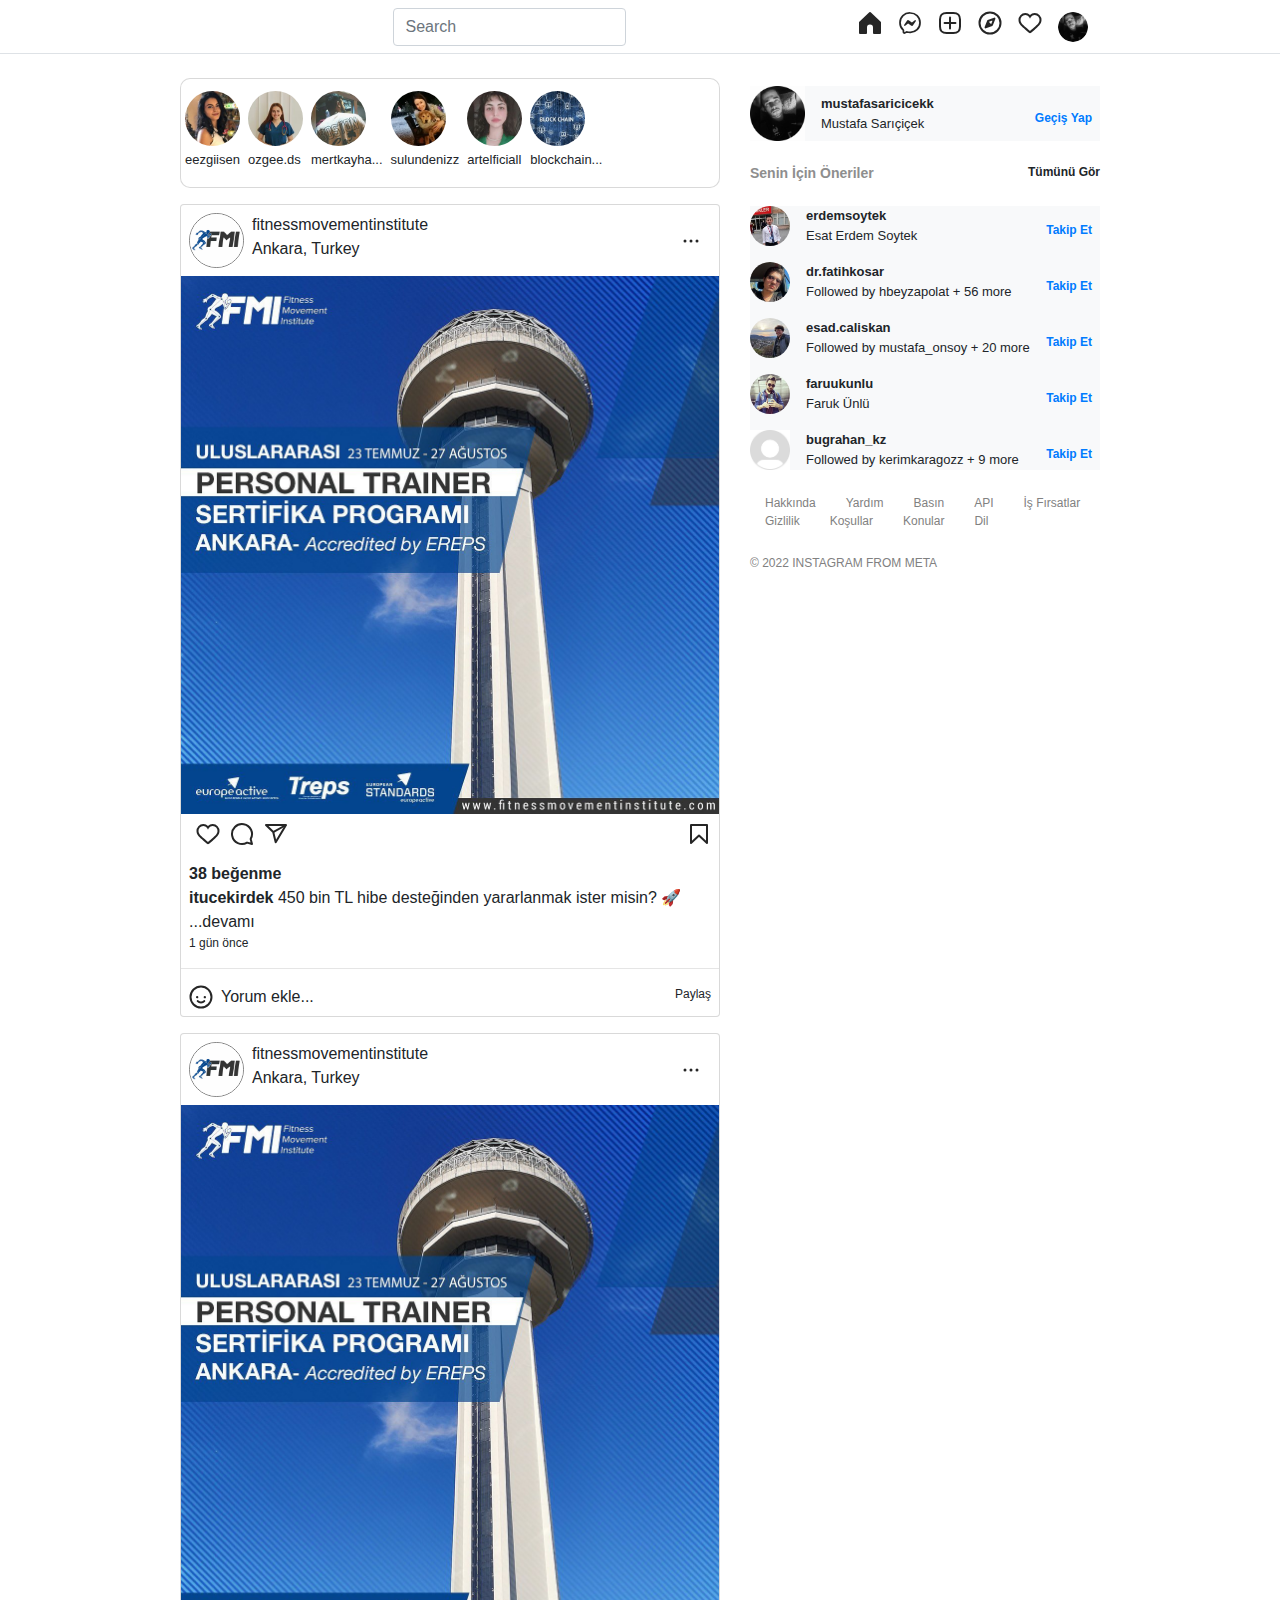
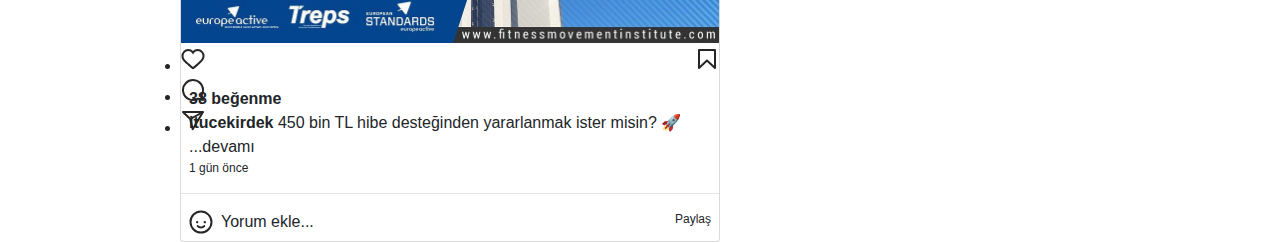
==== instagram-clone/index.html @ b96c252a "Instagram clone created" ====
<!doctype html>
<html lang="en">
  <head>
    <!-- Required meta tags -->
    <meta charset="utf-8">
    <meta name="viewport" content="width=device-width, initial-scale=1, shrink-to-fit=no">

    <!-- Bootstrap CSS -->
    <link rel="stylesheet" href="https://cdn.jsdelivr.net/npm/bootstrap@4.0.0/dist/css/bootstrap.min.css" integrity="sha384-Gn5384xqQ1aoWXA+058RXPxPg6fy4IWvTNh0E263XmFcJlSAwiGgFAW/dAiS6JXm" crossorigin="anonymous">

    <title>Hello, world!</title>
  </head>

  <style>

    #link-list>li {
        margin: 0 15px;
    }

    .like-comment-buttons{
        display: flex;
        list-style-type: none;
        margin: 0 10px;
        
    }
    .like-comment-buttons>li{
        margin: 0 5px;
    }

  </style>


  <body>


  
    <div>
        <nav class="navbar navbar-expand-lg navbar-light border-bottom" style="height: 54px;">
            <div class="container justify-content-center">
                <div class="d-flex justify-content-between col-10 align-items-center" >
                    <a class="navbar-brand my-auto" href="index.html" class="mb-3">
                        <img src="/assets/Instagram-Logo.png" width="103px" height="auto" class="align-top" alt="">
                    </a>            
                    
                    <div>
                        <form class="form-inline my-2 my-lg-0">
                            <input class="form-control mr-sm-2" type="search" placeholder="Search" aria-label="Search">
                        </form>
                    </div>
        
                    <div>
                      <ul id="icons" class="d-flex align-items-center my-auto" style="list-style-type: none;">
                          <li class="mr-3" ><svg aria-label="Ana Sayfa" class="_ab6-" color="#262626" fill="#262626" height="24" role="img" viewBox="0 0 24 24" width="24"><path d="M22 23h-6.001a1 1 0 01-1-1v-5.455a2.997 2.997 0 10-5.993 0V22a1 1 0 01-1 1H2a1 1 0 01-1-1V11.543a1.002 1.002 0 01.31-.724l10-9.543a1.001 1.001 0 011.38 0l10 9.543a1.002 1.002 0 01.31.724V22a1 1 0 01-1 1z"></path></svg></li>
                          <li class="mr-3" ><svg aria-label="Messenger" class="_ab6-" color="#262626" fill="#262626" height="24" role="img" viewBox="0 0 24 24" width="24"><path d="M12.003 2.001a9.705 9.705 0 110 19.4 10.876 10.876 0 01-2.895-.384.798.798 0 00-.533.04l-1.984.876a.801.801 0 01-1.123-.708l-.054-1.78a.806.806 0 00-.27-.569 9.49 9.49 0 01-3.14-7.175 9.65 9.65 0 0110-9.7z" fill="none" stroke="currentColor" stroke-miterlimit="10" stroke-width="1.739"></path><path d="M17.79 10.132a.659.659 0 00-.962-.873l-2.556 2.05a.63.63 0 01-.758.002L11.06 9.47a1.576 1.576 0 00-2.277.42l-2.567 3.98a.659.659 0 00.961.875l2.556-2.049a.63.63 0 01.759-.002l2.452 1.84a1.576 1.576 0 002.278-.42z" fill-rule="evenodd"></path></svg></li>
                          <li class="mr-3" ><svg aria-label="Yeni Gönderi" class="_ab6-" color="#262626" fill="#262626" height="24" role="img" viewBox="0 0 24 24" width="24"><path d="M2 12v3.45c0 2.849.698 4.005 1.606 4.944.94.909 2.098 1.608 4.946 1.608h6.896c2.848 0 4.006-.7 4.946-1.608C21.302 19.455 22 18.3 22 15.45V8.552c0-2.849-.698-4.006-1.606-4.945C19.454 2.7 18.296 2 15.448 2H8.552c-2.848 0-4.006.699-4.946 1.607C2.698 4.547 2 5.703 2 8.552z" fill="none" stroke="currentColor" stroke-linecap="round" stroke-linejoin="round" stroke-width="2"></path><line fill="none" stroke="currentColor" stroke-linecap="round" stroke-linejoin="round" stroke-width="2" x1="6.545" x2="17.455" y1="12.001" y2="12.001"></line><line fill="none" stroke="currentColor" stroke-linecap="round" stroke-linejoin="round" stroke-width="2" x1="12.003" x2="12.003" y1="6.545" y2="17.455"></line></svg></li>
                          <li class="mr-3" ><svg aria-label="Kişiler Bul" class="_ab6-" color="#262626" fill="#262626" height="24" role="img" viewBox="0 0 24 24" width="24"><polygon fill="none" points="13.941 13.953 7.581 16.424 10.06 10.056 16.42 7.585 13.941 13.953" stroke="currentColor" stroke-linecap="round" stroke-linejoin="round" stroke-width="2"></polygon><polygon fill-rule="evenodd" points="10.06 10.056 13.949 13.945 7.581 16.424 10.06 10.056"></polygon><circle cx="12.001" cy="12.005" fill="none" r="10.5" stroke="currentColor" stroke-linecap="round" stroke-linejoin="round" stroke-width="2"></circle></svg></li>
                          <li class="mr-3" ><svg aria-label="Hareket Akışı" class="_ab6-" color="#262626" fill="#262626" height="24" role="img" viewBox="0 0 24 24" width="24"><path d="M16.792 3.904A4.989 4.989 0 0121.5 9.122c0 3.072-2.652 4.959-5.197 7.222-2.512 2.243-3.865 3.469-4.303 3.752-.477-.309-2.143-1.823-4.303-3.752C5.141 14.072 2.5 12.167 2.5 9.122a4.989 4.989 0 014.708-5.218 4.21 4.21 0 013.675 1.941c.84 1.175.98 1.763 1.12 1.763s.278-.588 1.11-1.766a4.17 4.17 0 013.679-1.938m0-2a6.04 6.04 0 00-4.797 2.127 6.052 6.052 0 00-4.787-2.127A6.985 6.985 0 00.5 9.122c0 3.61 2.55 5.827 5.015 7.97.283.246.569.494.853.747l1.027.918a44.998 44.998 0 003.518 3.018 2 2 0 002.174 0 45.263 45.263 0 003.626-3.115l.922-.824c.293-.26.59-.519.885-.774 2.334-2.025 4.98-4.32 4.98-7.94a6.985 6.985 0 00-6.708-7.218z"></path></svg></li>
                          <li>
                            <div style="overflow: hidden; border-radius: 50%; width: 30px; height: 30px; background-color: aqua;"><img src="assets/117233356_623183255265161_8671667088254686065_n.jpg" style="width: 100%; height: 100%;" alt=""></div>
                          </li>
                      </ul>
                    </div>
                </div>
            </div>  
            
        </nav>
    </div>

    <div class="container">
        <div class="row mt-4 d-flex ">
            <div class="col-12 col-md-6 offset-1">
                <div class="pt-1" style="background-color: #fff; border-radius: 10px; border: 1px solid rgb(128, 128, 128, 0.3); height: 110px; overflow: hidden;">
                    <ul class="py-2 pl-1 d-flex" style="list-style-type: none;">
                        <li class="mr-2" style="font-size: 13px;"><div style="overflow: hidden; border-radius: 50%; width: 55px; height: 55px"><img src="assets/39492329_2162173567436276_4936325017030885376_n.jpg" style="width: 100%;"  alt=""></div> <div class="mt-1">eezgiisen</div> </li>
                        <li class="mr-2" style="font-size: 13px;"><div style="overflow: hidden; border-radius: 50%; width: 55px; height: 55px"><img src="assets/275403962_155746536817664_4737888452292793394_n.jpg" style="width: 100%; " alt=""></div><div class="mt-1">ozgee.ds</div></li>
                        <li  class="mr-2"style="font-size: 13px;"><div style="overflow: hidden; border-radius: 50%; width: 55px; height: 55px"><img src="assets/283720197_1039146020357976_8866000958496118867_n.jpg" style="width: 100%; " alt=""></div><div class="mt-1">mertkayha...</div></li>
                        <li class="mr-2" style="font-size: 13px;"><div style="overflow: hidden; border-radius: 50%; width: 55px; height: 55px"><img src="assets/285873271_522688216250645_4716008266825705206_n.jpg" style="width: 100%; " alt=""></div><div class="mt-1">sulundenizz</div></li>
                        <li class="mr-2" style="font-size: 13px;"><div style="overflow: hidden; border-radius: 50%; width: 55px; height: 55px"><img src="assets/287829504_114152871320622_4430251017793828927_n.jpg" style="width: 100%;" alt=""></div><div class="mt-1">artelficiall</div></li>
                        <li class="mr-2" style="font-size: 13px;"><div style="overflow: hidden; border-radius: 50%; width: 55px; height: 55px"><img src="assets/93122113_645320112981456_159968273142644736_n.jpg" style="width: 100%;" alt=""></div><div class="mt-1">blockchain...</div></li>
                    </ul>            
                </div>
                   


                <div class="mt-3 rounded" style="background-color: #fff; border:1px solid rgb(128, 128, 128, 0.3);">
                    <div class="d-flex justify-content-between p-2">
                        <div class="d-flex" >
                            <div class="mr-2" style="overflow: hidden; border: 1px solid gray; border-radius: 50%; width: 55px; height: 55px"><img src="assets/47582044_812583369086439_6063158031288369152_n.jpg" style="width: 100%;" alt=""></div>
                            <div class="mr-5">
                                <div>fitnessmovementinstitute</div>
                                <div>Ankara, Turkey</div>
                            </div>
                        </div>
                        <div class="mr-2 mt-3" style="height: 24px; width: 24px;">
                            <svg aria-label="Diğer seçenekler" class="_ab6-" color="#262626" fill="#262626" height="24" role="img" viewBox="0 0 24 24" width="24"><circle cx="12" cy="12" r="1.5"></circle><circle cx="6" cy="12" r="1.5"></circle><circle cx="18" cy="12" r="1.5"></circle></svg>
                        </div>
                    </div>
                    <img class="p-0 w-100" src="assets/290001799_981225785877217_3375201631960309281_n.jpg" alt="">
                    <div class="d-flex justify-content-between mt-2" style="height: 40px;">
                        <ul class="p-0 like-comment-buttons" >
                            <li><svg aria-label="Beğen" class="_ab6-" color="#262626" fill="#262626" height="24" role="img" viewBox="0 0 24 24" width="24"><path d="M16.792 3.904A4.989 4.989 0 0121.5 9.122c0 3.072-2.652 4.959-5.197 7.222-2.512 2.243-3.865 3.469-4.303 3.752-.477-.309-2.143-1.823-4.303-3.752C5.141 14.072 2.5 12.167 2.5 9.122a4.989 4.989 0 014.708-5.218 4.21 4.21 0 013.675 1.941c.84 1.175.98 1.763 1.12 1.763s.278-.588 1.11-1.766a4.17 4.17 0 013.679-1.938m0-2a6.04 6.04 0 00-4.797 2.127 6.052 6.052 0 00-4.787-2.127A6.985 6.985 0 00.5 9.122c0 3.61 2.55 5.827 5.015 7.97.283.246.569.494.853.747l1.027.918a44.998 44.998 0 003.518 3.018 2 2 0 002.174 0 45.263 45.263 0 003.626-3.115l.922-.824c.293-.26.59-.519.885-.774 2.334-2.025 4.98-4.32 4.98-7.94a6.985 6.985 0 00-6.708-7.218z"></path></svg></li>
                            <li><svg aria-label="Yorum Yap" class="_ab6-" color="#262626" fill="#262626" height="24" role="img" viewBox="0 0 24 24" width="24"><path d="M20.656 17.008a9.993 9.993 0 10-3.59 3.615L22 22z" fill="none" stroke="currentColor" stroke-linejoin="round" stroke-width="2"></path></svg></li>
                            <li><svg aria-label="Gönderi Paylaş" class="_ab6-" color="#262626" fill="#262626" height="24" role="img" viewBox="0 0 24 24" width="24"><line fill="none" stroke="currentColor" stroke-linejoin="round" stroke-width="2" x1="22" x2="9.218" y1="3" y2="10.083"></line><polygon fill="none" points="11.698 20.334 22 3.001 2 3.001 9.218 10.084 11.698 20.334" stroke="currentColor" stroke-linejoin="round" stroke-width="2"></polygon></svg></li>
                        </ul>
                        
                        <div class="mr-2">
                            <svg aria-label="Kaydet" class="_ab6-" color="#262626" fill="#262626" height="24" role="img" viewBox="0 0 24 24" width="24"><polygon fill="none" points="20 21 12 13.44 4 21 4 3 20 3 20 21" stroke="currentColor" stroke-linecap="round" stroke-linejoin="round" stroke-width="2"></polygon></svg>
                        </div>                    
                    </div>
                    <div class="ml-2" > <b>38 beğenme</b> </div>
                    <div class="ml-2" > <b>itucekirdek</b>  450 bin TL hibe desteğinden yararlanmak ister misin? 🚀</div>
                    <div class="ml-2">...devamı</div>
                    <div class="ml-2" style="font-size: 12px;">1 gün önce</div>
                    <hr>
                    <div class="d-flex justify-content-between" >
                        <div class="d-flex">
                            <div class="mx-2" ><svg aria-label="İfade Simgesi" class="_ab6-" color="#262626" fill="#262626" height="24" role="img" viewBox="0 0 24 24" width="24"><path d="M15.83 10.997a1.167 1.167 0 101.167 1.167 1.167 1.167 0 00-1.167-1.167zm-6.5 1.167a1.167 1.167 0 10-1.166 1.167 1.167 1.167 0 001.166-1.167zm5.163 3.24a3.406 3.406 0 01-4.982.007 1 1 0 10-1.557 1.256 5.397 5.397 0 008.09 0 1 1 0 00-1.55-1.263zM12 .503a11.5 11.5 0 1011.5 11.5A11.513 11.513 0 0012 .503zm0 21a9.5 9.5 0 119.5-9.5 9.51 9.51 0 01-9.5 9.5z"></path></svg></div>
                            <div>Yorum ekle...</div>
                        </div>
                        <div class="mr-2" style="font-size: 12px;" >
                            Paylaş
                        </div>
                    </div>

                </div> 
                <!-- post -->

                <div class="mt-3 rounded" style="background-color: #fff; border:1px solid rgb(128, 128, 128, 0.3);">
                    <div class="d-flex justify-content-between p-2">
                        <div class="d-flex" >
                            <div class="mr-2" style="overflow: hidden; border: 1px solid gray; border-radius: 50%; width: 55px; height: 55px"><img src="assets/47582044_812583369086439_6063158031288369152_n.jpg" style="width: 100%;" alt=""></div>
                            <div class="mr-5">
                                <div>fitnessmovementinstitute</div>
                                <div>Ankara, Turkey</div>
                            </div>
                        </div>
                        <div class="mr-2 mt-3" style="height: 24px; width: 24px;">
                            <svg aria-label="Diğer seçenekler" class="_ab6-" color="#262626" fill="#262626" height="24" role="img" viewBox="0 0 24 24" width="24"><circle cx="12" cy="12" r="1.5"></circle><circle cx="6" cy="12" r="1.5"></circle><circle cx="18" cy="12" r="1.5"></circle></svg>
                        </div>
                    </div>
                    <img class="p-0 w-100" src="assets/290001799_981225785877217_3375201631960309281_n.jpg" alt="">
                    <div class="d-flex justify-content-between mt-1" style="height: 40px;">
                        <ul class="p-0" >
                            <li><svg aria-label="Beğen" class="_ab6-" color="#262626" fill="#262626" height="24" role="img" viewBox="0 0 24 24" width="24"><path d="M16.792 3.904A4.989 4.989 0 0121.5 9.122c0 3.072-2.652 4.959-5.197 7.222-2.512 2.243-3.865 3.469-4.303 3.752-.477-.309-2.143-1.823-4.303-3.752C5.141 14.072 2.5 12.167 2.5 9.122a4.989 4.989 0 014.708-5.218 4.21 4.21 0 013.675 1.941c.84 1.175.98 1.763 1.12 1.763s.278-.588 1.11-1.766a4.17 4.17 0 013.679-1.938m0-2a6.04 6.04 0 00-4.797 2.127 6.052 6.052 0 00-4.787-2.127A6.985 6.985 0 00.5 9.122c0 3.61 2.55 5.827 5.015 7.97.283.246.569.494.853.747l1.027.918a44.998 44.998 0 003.518 3.018 2 2 0 002.174 0 45.263 45.263 0 003.626-3.115l.922-.824c.293-.26.59-.519.885-.774 2.334-2.025 4.98-4.32 4.98-7.94a6.985 6.985 0 00-6.708-7.218z"></path></svg></li>
                            <li><svg aria-label="Yorum Yap" class="_ab6-" color="#262626" fill="#262626" height="24" role="img" viewBox="0 0 24 24" width="24"><path d="M20.656 17.008a9.993 9.993 0 10-3.59 3.615L22 22z" fill="none" stroke="currentColor" stroke-linejoin="round" stroke-width="2"></path></svg></li>
                            <li><svg aria-label="Gönderi Paylaş" class="_ab6-" color="#262626" fill="#262626" height="24" role="img" viewBox="0 0 24 24" width="24"><line fill="none" stroke="currentColor" stroke-linejoin="round" stroke-width="2" x1="22" x2="9.218" y1="3" y2="10.083"></line><polygon fill="none" points="11.698 20.334 22 3.001 2 3.001 9.218 10.084 11.698 20.334" stroke="currentColor" stroke-linejoin="round" stroke-width="2"></polygon></svg></li>
                        </ul>
                        
                        <div style="list-style-type: none;" >
                            <svg aria-label="Kaydet" class="_ab6-" color="#262626" fill="#262626" height="24" role="img" viewBox="0 0 24 24" width="24"><polygon fill="none" points="20 21 12 13.44 4 21 4 3 20 3 20 21" stroke="currentColor" stroke-linecap="round" stroke-linejoin="round" stroke-width="2"></polygon></svg>
                        </div>                    
                    </div>
                    <div class="ml-2" > <b>38 beğenme</b> </div>
                    <div class="ml-2" > <b>itucekirdek</b>  450 bin TL hibe desteğinden yararlanmak ister misin? 🚀</div>
                    <div class="ml-2">...devamı</div>
                    <div class="ml-2" style="font-size: 12px;">1 gün önce</div>
                    <hr>
                    <div class="d-flex justify-content-between" >
                        <div class="d-flex">
                            <div class="mx-2" ><svg aria-label="İfade Simgesi" class="_ab6-" color="#262626" fill="#262626" height="24" role="img" viewBox="0 0 24 24" width="24"><path d="M15.83 10.997a1.167 1.167 0 101.167 1.167 1.167 1.167 0 00-1.167-1.167zm-6.5 1.167a1.167 1.167 0 10-1.166 1.167 1.167 1.167 0 001.166-1.167zm5.163 3.24a3.406 3.406 0 01-4.982.007 1 1 0 10-1.557 1.256 5.397 5.397 0 008.09 0 1 1 0 00-1.55-1.263zM12 .503a11.5 11.5 0 1011.5 11.5A11.513 11.513 0 0012 .503zm0 21a9.5 9.5 0 119.5-9.5 9.51 9.51 0 01-9.5 9.5z"></path></svg></div>
                            <div>Yorum ekle...</div>
                        </div>
                        <div class="mr-2" style="font-size: 12px;" >
                            Paylaş
                        </div>
                    </div>

                </div>
                <!-- post -->
            </div>

            <!-- right col -->
            <div class="col-md-4 pt-2">
                    <div class="bg-light">
                        <div class=" d-flex justify-content-between align-items-center pr-2">
                            <div class="d-flex align-items-center" >
                                <div class="mr-2" style="border-radius: 50%; width: 55px; height: 55px"><img src="assets/117233356_623183255265161_8671667088254686065_n.jpg" style="width: 100%;" alt=""></div>
                                <div class="ml-2" style="font-size: 13px; ;"> 
                                    <div> <b>mustafasaricicekk</b></div>
                                    <div>Mustafa Sarıçiçek</div>  
                                </div>
                            </div>
                            <div class="btn-link mt-2" style="font-size:12px;"> <strong>Geçiş Yap</strong> </div>
                        </div>
                    </div>
                    <div class="d-flex flex-row justify-content-between mt-4 w-100 ">
                        <h6 style="color: rgba(142,142,142); font-size: 14px;" > <strong>Senin İçin Öneriler</strong> </h6>
                        <h6 style="font-size: 12px;" > <b>Tümünü Gör</b></h6>
                    </div>
                    <div class="bg-light mt-3 w-100">
                        <div class=" d-flex justify-content-between align-items-center pr-2 mb-3">
                            <div class="d-flex align-items-center" >
                                <div class="mr-2" style="overflow: hidden; border-radius: 50%; width: 40px; height: 40px"><img src="assets/280242737_160310383075117_6004504259274877251_n.jpg" style="width: 100%;" alt=""></div>
                                <div class="ml-2" style="font-size: 13px; ;"> 
                                    <div> <b>erdemsoytek</b></div>
                                    <div>Esat Erdem Soytek</div>  
                                </div>
                            </div>
                            <div class="btn-link mt-2" style="font-size:12px;"> <strong>Takip Et</strong></div>
                        </div>
                        <div class=" d-flex justify-content-between align-items-center pr-2 mb-3">
                            <div class="d-flex align-items-center" >
                                <div class="mr-2" style="overflow: hidden; border-radius: 50%; width: 40px; height: 40px"><img src="assets/275853028_1135746520559870_5439527010270564620_n.jpg" style="width: 100%;" alt=""></div>
                                <div class="ml-2" style="font-size: 13px; ;"> 
                                    <div> <b>dr.fatihkosar</b></div>
                                    <div>Followed by hbeyzapolat + 56 more</div>  
                                </div>
                            </div>
                            <div class="btn-link mt-2" style="font-size:12px;"> <strong>Takip Et</strong></div>
                        </div>
                        <div class=" d-flex justify-content-between align-items-center pr-2 mb-3">
                            <div class="d-flex align-items-center" >
                                <div class="mr-2" style="overflow: hidden; border-radius: 50%; width: 40px; height: 40px"><img src="assets/278941067_514770360226655_4612554648696512125_n.jpg" style="width: 100%;" alt=""></div>
                                <div class="ml-2" style="font-size: 13px; ;"> 
                                    <div> <b>esad.caliskan</b></div>
                                    <div>Followed by mustafa_onsoy + 20 more</div>  
                                </div>
                            </div>
                            <div class="btn-link mt-2" style="font-size:12px;"> <strong>Takip Et</strong></div>
                        </div>
                        <div class=" d-flex justify-content-between align-items-center pr-2 mb-3">
                            <div class="d-flex align-items-center" >
                                <div class="mr-2" style="overflow: hidden; border-radius: 50%; width: 40px; height: 40px"><img src="assets/287115003_798251934474668_7531052506815491068_n.jpg" style="width: 100%;" alt=""></div>
                                <div class="ml-2" style="font-size: 13px; ;"> 
                                    <div> <b>faruukunlu</b></div>
                                    <div>Faruk Ünlü</div>  
                                </div>
                            </div>
                            <div class="btn-link mt-2" style="font-size:12px;"> <strong>Takip Et</strong></div>
                        </div>
                        <div class=" d-flex justify-content-between align-items-center pr-2 mb-3">
                            <div class="d-flex align-items-center" >
                                <div class="mr-2" style="border-radius: 50%; width: 40px; height: 40px"><img src="assets/44884218_345707102882519_2446069589734326272_n.jpg" style="width: 100%;" alt=""></div>
                                <div class="ml-2" style="font-size: 13px; ;"> 
                                    <div> <b>bugrahan_kz</b></div>
                                    <div>Followed by kerimkaragozz + 9 more</div>  
                                </div>
                            </div>
                            <div class="btn-link mt-2" style="font-size:12px;"> <strong>Takip Et</strong></div>
                        </div>
                                                   
                    </div>
                    <div class="my-4" >
                        <ul class="d-flex flex-row flex-wrap w-100 p-0" id="link-list" style="font-size: 12px; list-style-type: none; color: rgba(129,129,129);">
                            <li  >Hakkında</li>
                            <li>Yardım</li>
                            <li>Basın</li>
                            <li>API</li>
                            <li>İş Fırsatlar</li>
                            <li>Gizlilik</li>
                            <li>Koşullar</li>
                            <li>Konular</li>
                            <li>Dil</li>
                        </ul>                
                    </div>
                    <div  style="font-size: 12px; color: rgba(129,129,129); text-transform: uppercase;">© 2022 Instagram from Meta</div> 

            </div>
    </div>

    

    <!-- Optional JavaScript -->
    <!-- jQuery first, then Popper.js, then Bootstrap JS -->
    <script src="https://code.jquery.com/jquery-3.2.1.slim.min.js" integrity="sha384-KJ3o2DKtIkvYIK3UENzmM7KCkRr/rE9/Qpg6aAZGJwFDMVNA/GpGFF93hXpG5KkN" crossorigin="anonymous"></script>
    <script src="https://cdn.jsdelivr.net/npm/popper.js@1.12.9/dist/umd/popper.min.js" integrity="sha384-ApNbgh9B+Y1QKtv3Rn7W3mgPxhU9K/ScQsAP7hUibX39j7fakFPskvXusvfa0b4Q" crossorigin="anonymous"></script>
    <script src="https://cdn.jsdelivr.net/npm/bootstrap@4.0.0/dist/js/bootstrap.min.js" integrity="sha384-JZR6Spejh4U02d8jOt6vLEHfe/JQGiRRSQQxSfFWpi1MquVdAyjUar5+76PVCmYl" crossorigin="anonymous"></script>
  </body>
</html>
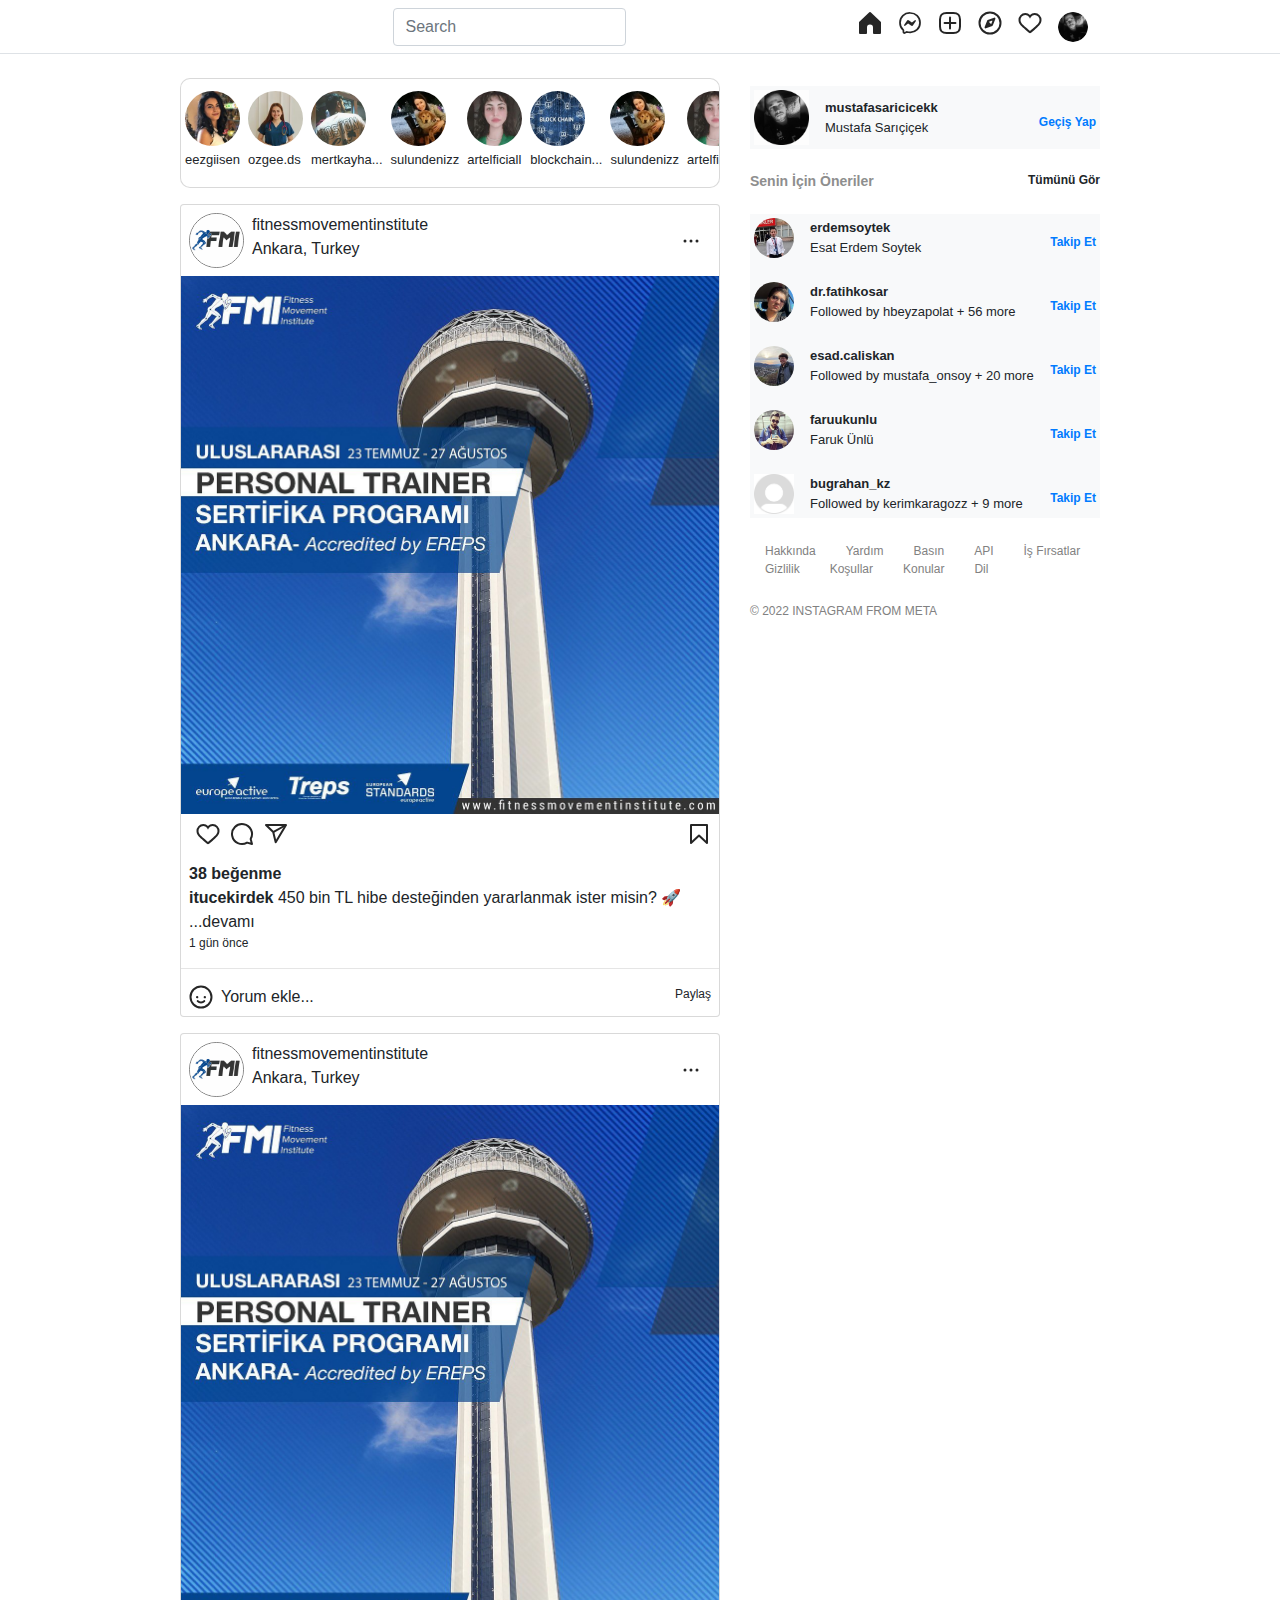
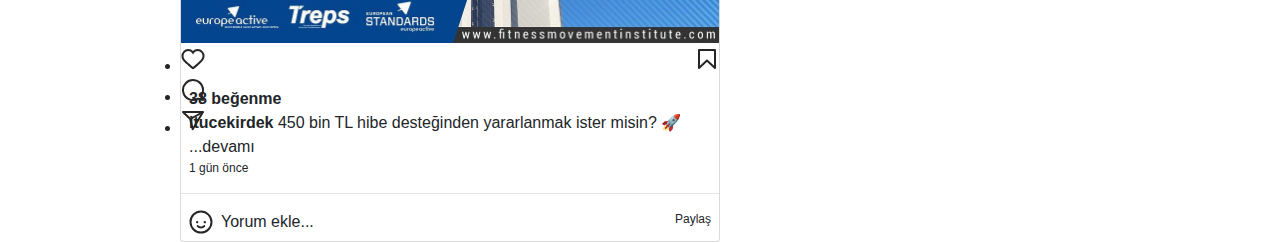
==== commit c759e8d8: "Add files via upload" ====
--- a/instagram-clone/index.html
+++ b/instagram-clone/index.html
@@ -77,6 +77,9 @@
                         <li class="mr-2" style="font-size: 13px;"><div style="overflow: hidden; border-radius: 50%; width: 55px; height: 55px"><img src="assets/285873271_522688216250645_4716008266825705206_n.jpg" style="width: 100%; " alt=""></div><div class="mt-1">sulundenizz</div></li>
                         <li class="mr-2" style="font-size: 13px;"><div style="overflow: hidden; border-radius: 50%; width: 55px; height: 55px"><img src="assets/287829504_114152871320622_4430251017793828927_n.jpg" style="width: 100%;" alt=""></div><div class="mt-1">artelficiall</div></li>
                         <li class="mr-2" style="font-size: 13px;"><div style="overflow: hidden; border-radius: 50%; width: 55px; height: 55px"><img src="assets/93122113_645320112981456_159968273142644736_n.jpg" style="width: 100%;" alt=""></div><div class="mt-1">blockchain...</div></li>
+                        <li class="mr-2" style="font-size: 13px;"><div style="overflow: hidden; border-radius: 50%; width: 55px; height: 55px"><img src="assets/285873271_522688216250645_4716008266825705206_n.jpg" style="width: 100%; " alt=""></div><div class="mt-1">sulundenizz</div></li>
+                        <li class="mr-2" style="font-size: 13px;"><div style="overflow: hidden; border-radius: 50%; width: 55px; height: 55px"><img src="assets/287829504_114152871320622_4430251017793828927_n.jpg" style="width: 100%;" alt=""></div><div class="mt-1">artelficiall</div></li>
+                        <li class="mr-2" style="font-size: 13px;"><div style="overflow: hidden; border-radius: 50%; width: 55px; height: 55px"><img src="assets/93122113_645320112981456_159968273142644736_n.jpg" style="width: 100%;" alt=""></div><div class="mt-1">blockchain...</div></li>
                     </ul>            
                 </div>
                    
@@ -172,7 +175,7 @@
             <!-- right col -->
             <div class="col-md-4 pt-2">
                     <div class="bg-light">
-                        <div class=" d-flex justify-content-between align-items-center pr-2">
+                        <div class=" d-flex justify-content-between align-items-center p-1">
                             <div class="d-flex align-items-center" >
                                 <div class="mr-2" style="border-radius: 50%; width: 55px; height: 55px"><img src="assets/117233356_623183255265161_8671667088254686065_n.jpg" style="width: 100%;" alt=""></div>
                                 <div class="ml-2" style="font-size: 13px; ;"> 
@@ -188,7 +191,7 @@
                         <h6 style="font-size: 12px;" > <b>Tümünü Gör</b></h6>
                     </div>
                     <div class="bg-light mt-3 w-100">
-                        <div class=" d-flex justify-content-between align-items-center pr-2 mb-3">
+                        <div class=" d-flex justify-content-between align-items-center p-1 mb-3">
                             <div class="d-flex align-items-center" >
                                 <div class="mr-2" style="overflow: hidden; border-radius: 50%; width: 40px; height: 40px"><img src="assets/280242737_160310383075117_6004504259274877251_n.jpg" style="width: 100%;" alt=""></div>
                                 <div class="ml-2" style="font-size: 13px; ;"> 
@@ -198,7 +201,7 @@
                             </div>
                             <div class="btn-link mt-2" style="font-size:12px;"> <strong>Takip Et</strong></div>
                         </div>
-                        <div class=" d-flex justify-content-between align-items-center pr-2 mb-3">
+                        <div class=" d-flex justify-content-between align-items-center p-1 mb-3">
                             <div class="d-flex align-items-center" >
                                 <div class="mr-2" style="overflow: hidden; border-radius: 50%; width: 40px; height: 40px"><img src="assets/275853028_1135746520559870_5439527010270564620_n.jpg" style="width: 100%;" alt=""></div>
                                 <div class="ml-2" style="font-size: 13px; ;"> 
@@ -208,7 +211,7 @@
                             </div>
                             <div class="btn-link mt-2" style="font-size:12px;"> <strong>Takip Et</strong></div>
                         </div>
-                        <div class=" d-flex justify-content-between align-items-center pr-2 mb-3">
+                        <div class=" d-flex justify-content-between align-items-center p-1 mb-3">
                             <div class="d-flex align-items-center" >
                                 <div class="mr-2" style="overflow: hidden; border-radius: 50%; width: 40px; height: 40px"><img src="assets/278941067_514770360226655_4612554648696512125_n.jpg" style="width: 100%;" alt=""></div>
                                 <div class="ml-2" style="font-size: 13px; ;"> 
@@ -218,7 +221,7 @@
                             </div>
                             <div class="btn-link mt-2" style="font-size:12px;"> <strong>Takip Et</strong></div>
                         </div>
-                        <div class=" d-flex justify-content-between align-items-center pr-2 mb-3">
+                        <div class=" d-flex justify-content-between align-items-center p-1 mb-3">
                             <div class="d-flex align-items-center" >
                                 <div class="mr-2" style="overflow: hidden; border-radius: 50%; width: 40px; height: 40px"><img src="assets/287115003_798251934474668_7531052506815491068_n.jpg" style="width: 100%;" alt=""></div>
                                 <div class="ml-2" style="font-size: 13px; ;"> 
@@ -228,7 +231,7 @@
                             </div>
                             <div class="btn-link mt-2" style="font-size:12px;"> <strong>Takip Et</strong></div>
                         </div>
-                        <div class=" d-flex justify-content-between align-items-center pr-2 mb-3">
+                        <div class=" d-flex justify-content-between align-items-center p-1 mb-3">
                             <div class="d-flex align-items-center" >
                                 <div class="mr-2" style="border-radius: 50%; width: 40px; height: 40px"><img src="assets/44884218_345707102882519_2446069589734326272_n.jpg" style="width: 100%;" alt=""></div>
                                 <div class="ml-2" style="font-size: 13px; ;"> 
